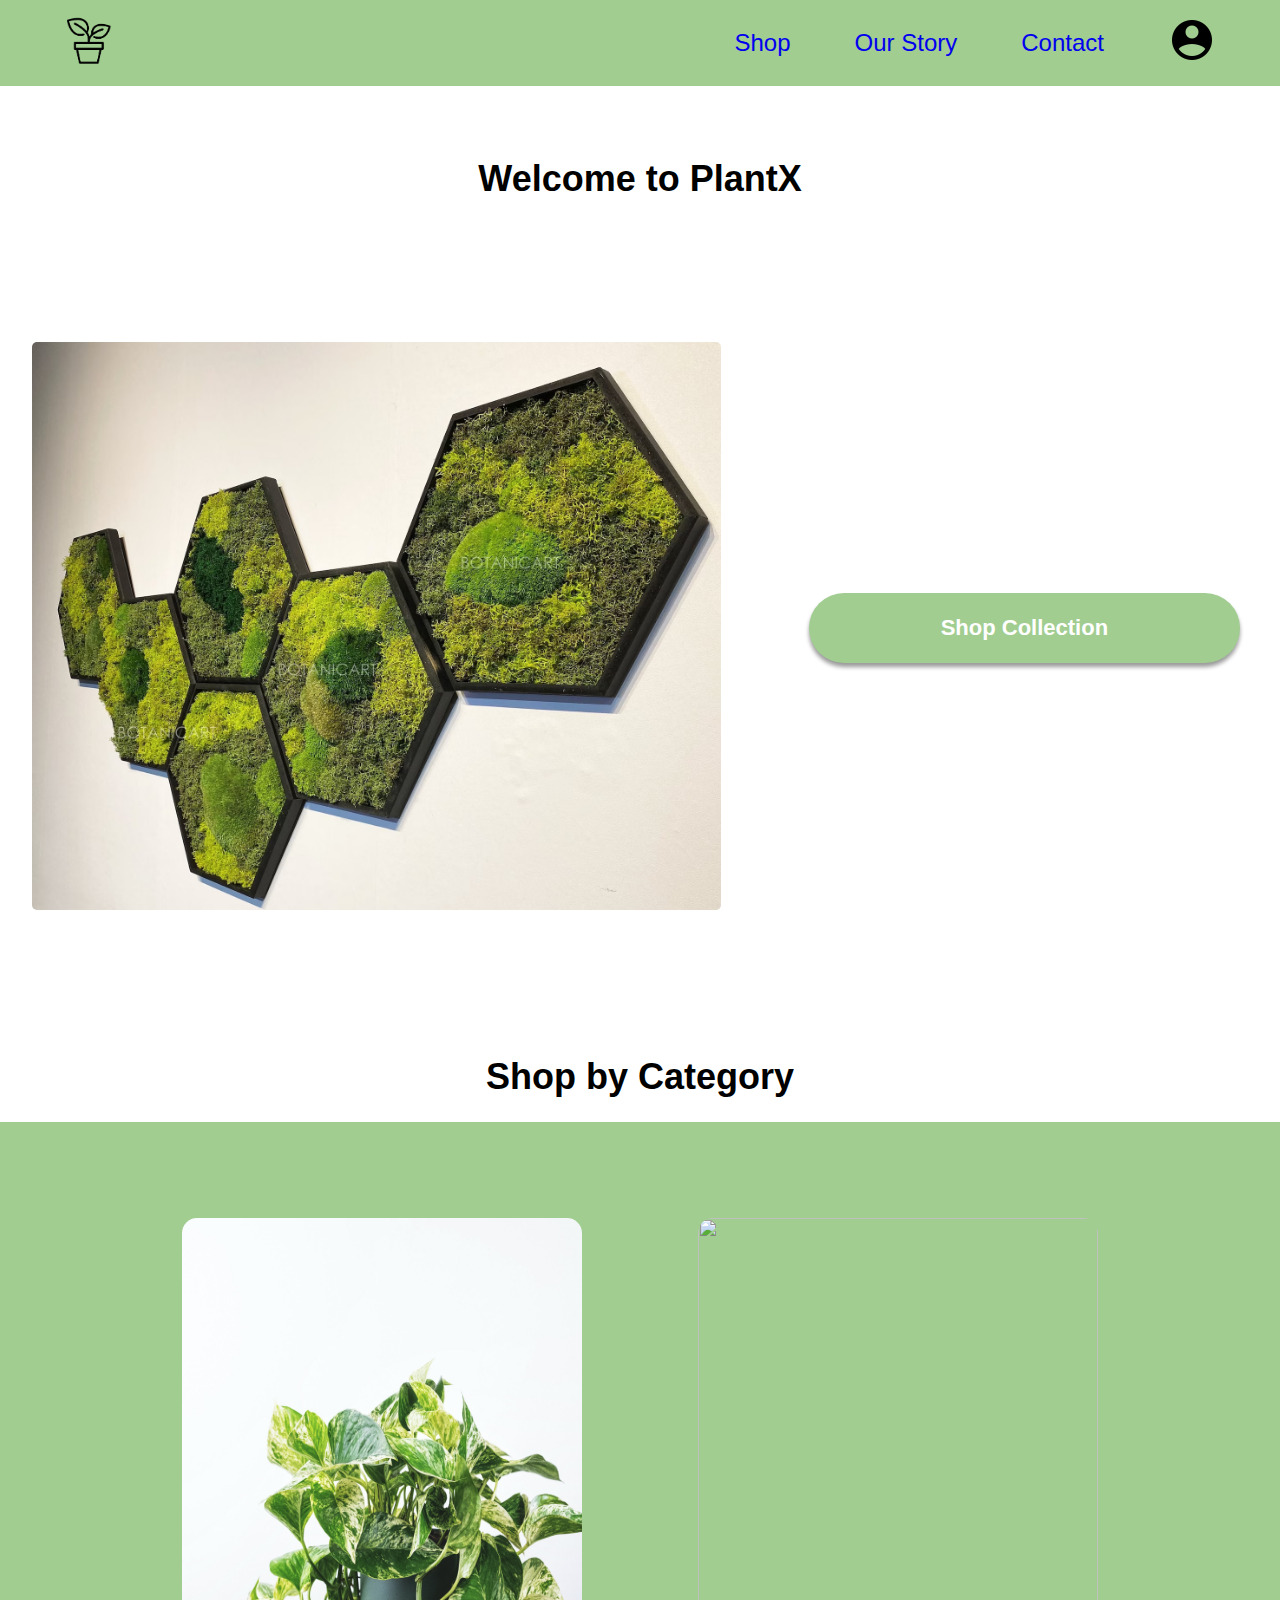
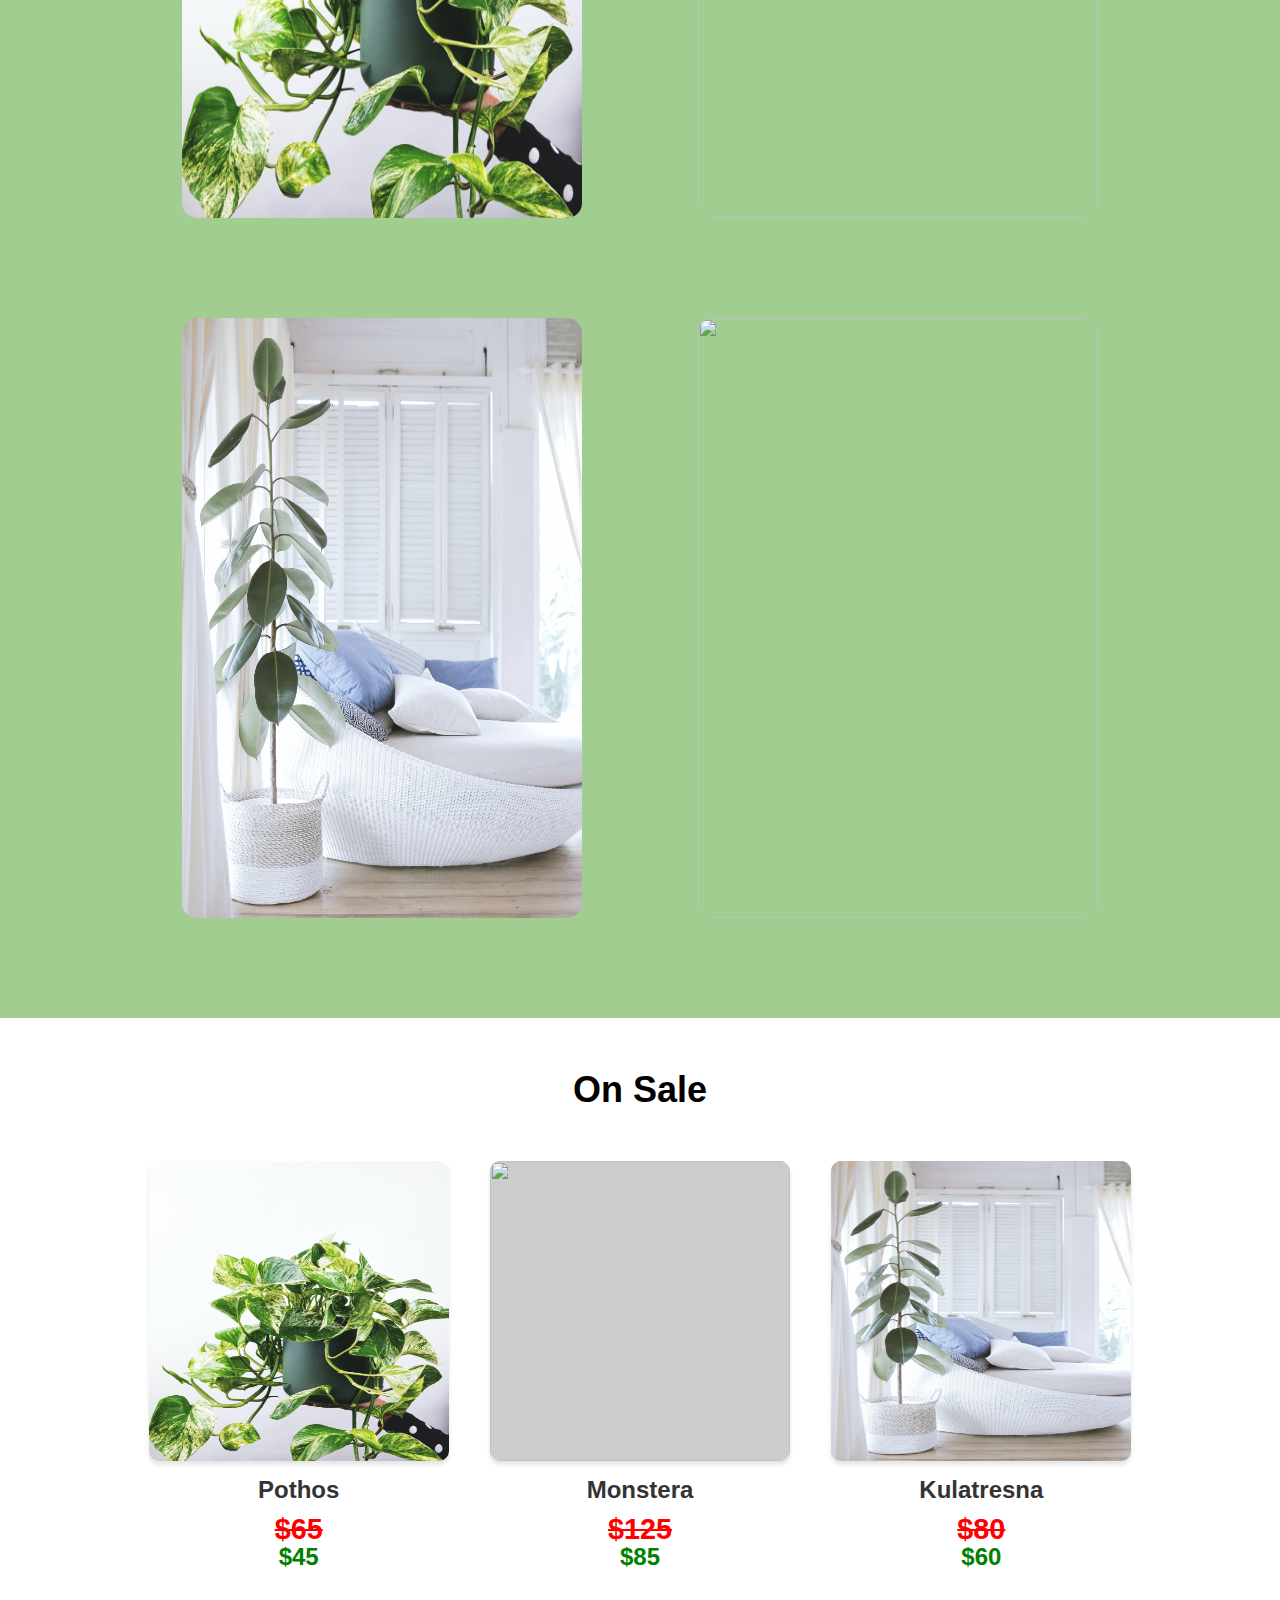
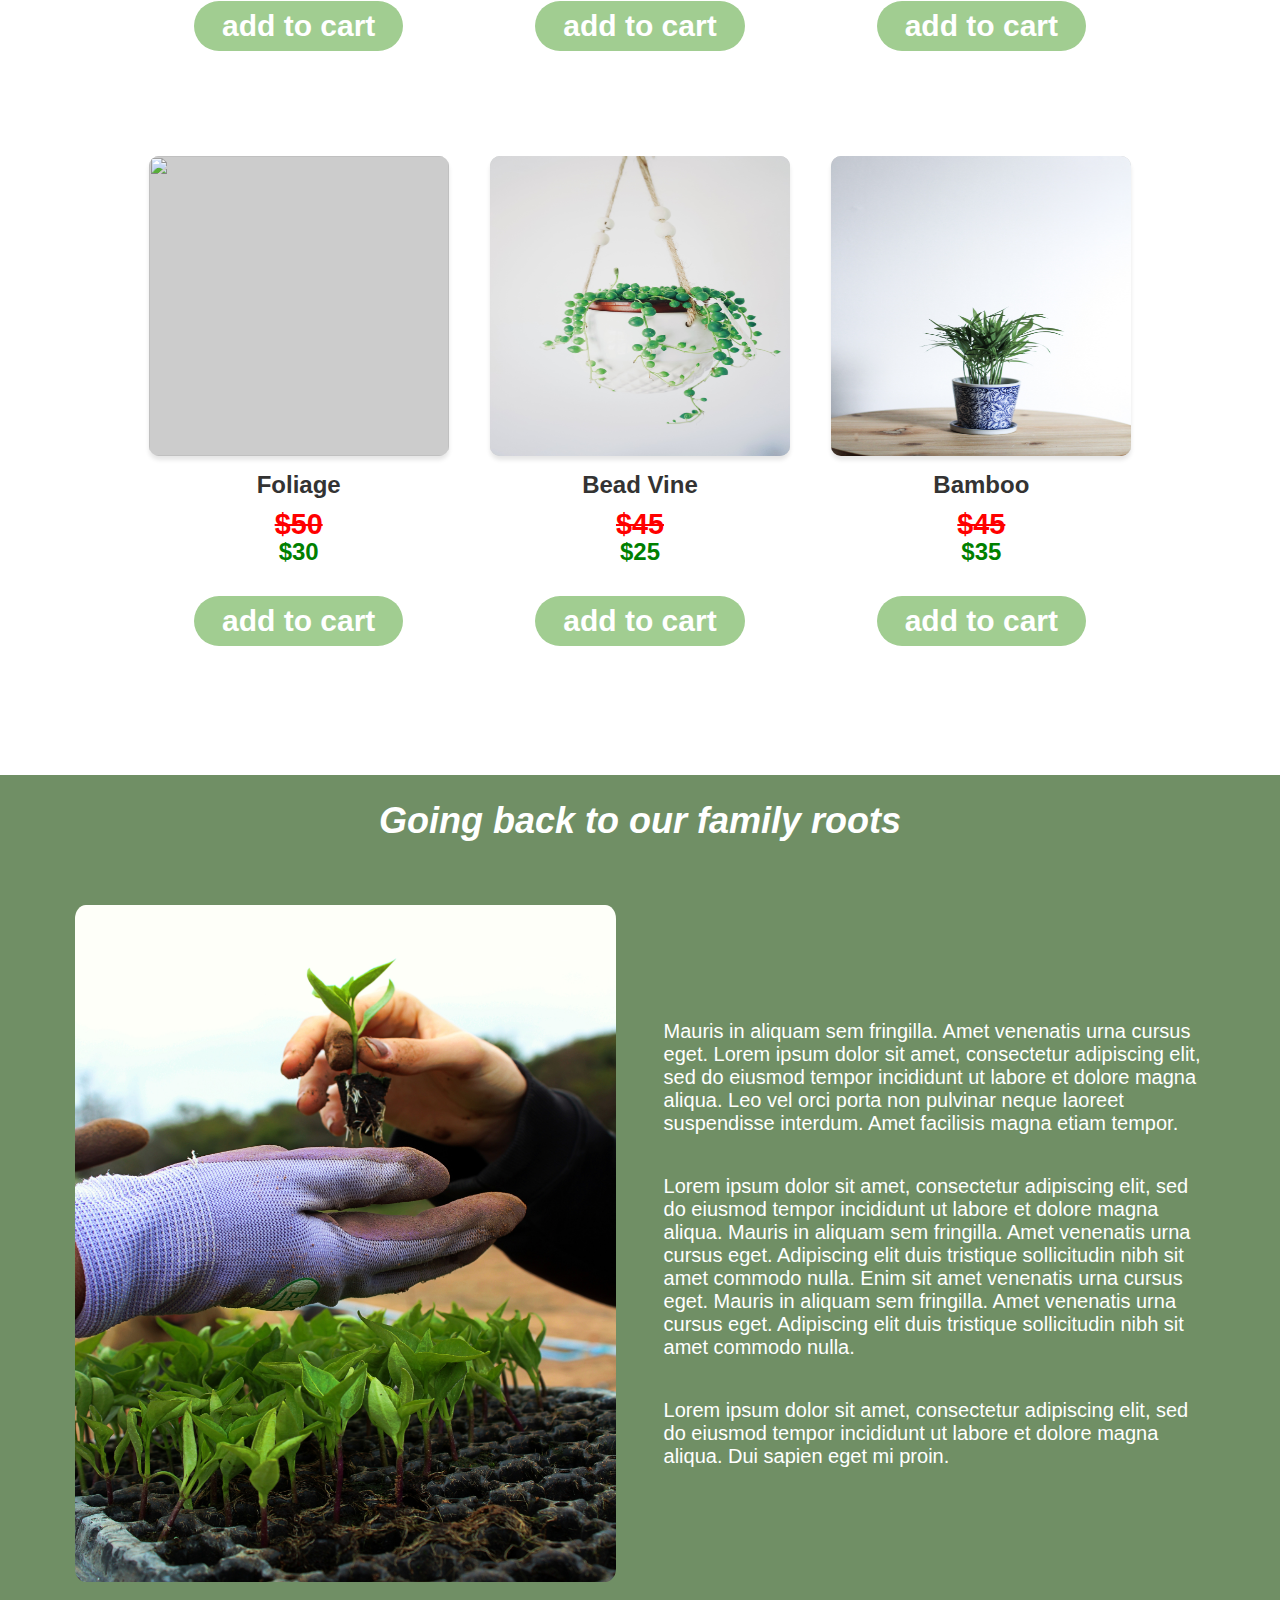
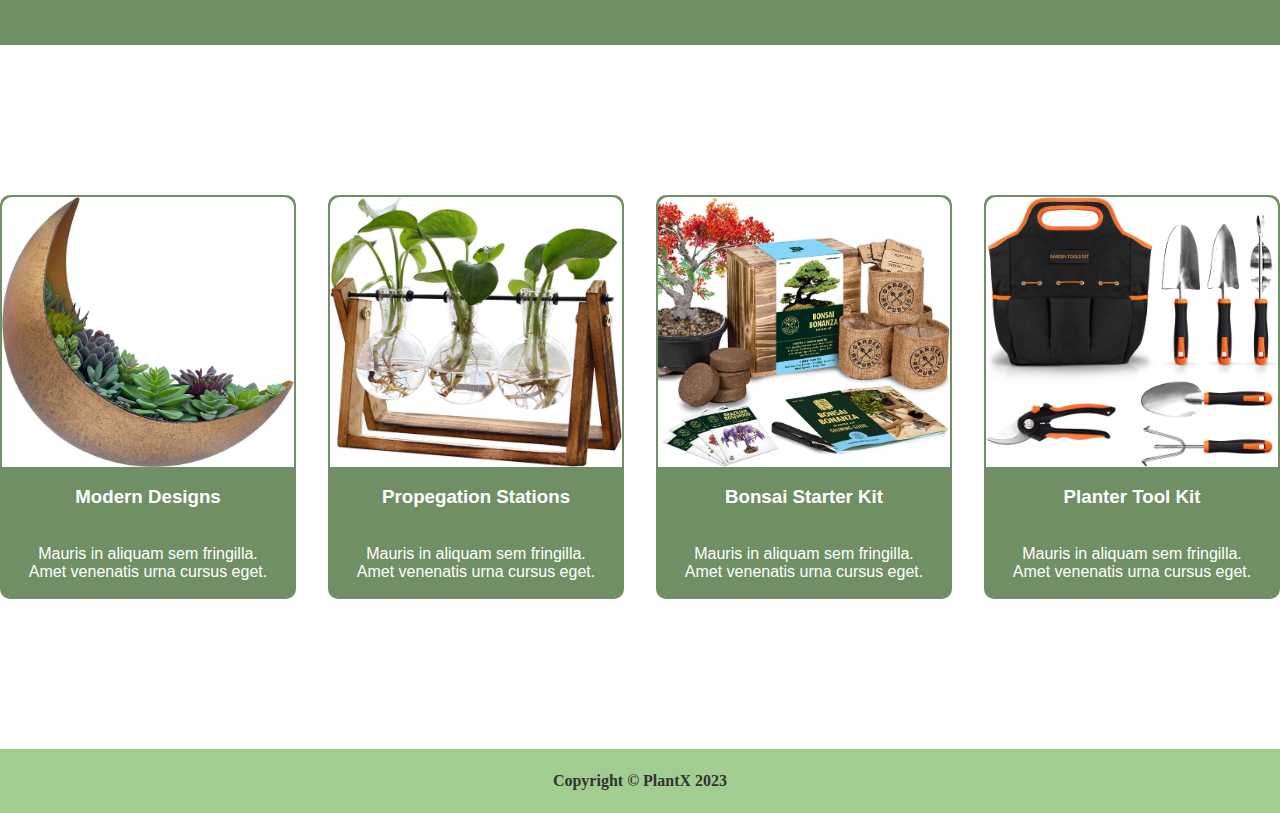
==== index.html @ 91072d6d "first commit" ====
<!DOCTYPE html>
<html lang="en">
<head>
    <meta charset="UTF-8">
    <meta http-equiv="X-UA-Compatible" content="IE=edge">
    <meta name="viewport" content="width=device-width, initial-scale=1.0">
    <link rel="stylesheet" href="styles.css">
    <title>PlantX</title>
</head>
<body>
    
    <nav>
        <div class="nav-bar">
            <div class="logo"><a href="index.html"><img src="/images/logo.png"></a></div>
            <div class="nav-child"><a href="shop.html">Shop</a></div>
            <div class="nav-child"><a href="ourstory.html">Our Story</a></div>
            <div class="nav-child"><a href="#">Contact</a></div>
            <div class="nav-child"><a href="#"><img id="profile-pic" src="/images/profile.png"></a></div>
        </div>
    </nav>

    <section>
        <h1 class="welcome">Welcome to PlantX</h1>
        <div class="container-1">
            <div class="product-1"><img src="/images/livingwall.avif"></div>
            <div class="cta"><button>Shop Collection</button></div>
        </div>
    </section>

    <section>
        <h1>Shop by Category</h1>
        <div class="container-2">
            <div class="grid">
              <div class="product">
                <a href="#"><img src="/images/pothos.jpeg"><span>Pothos</span></a>
              </div>
              <div class="product">
                <a href="#"><img src="/images/monstera.jpeg"><span>Monstera</span></a>
              </div>
              <div class="product">
                <a href="#"><img src="/images/kulatresna.jpeg"><span>Kulatresna</span></a>
              </div>
              <div class="product">
                <a href="#"><img src="/images/foliage.jpeg"><span>Foliage</span></a>
              </div>
            </div>
          </div>
    </section>

    <section>
        <h1 class="sale">On Sale</h1>
        <div class="shop-container-4">
            <div class="shop-grid-4">
              <img src="/images/pothos.jpeg">
              <div class="text-container">Pothos</div>
              <h2>$65</h2>$45
              <button>add to cart</button>
            </div>
            <div class="shop-grid-4">
              <img src="/images/monstera.jpeg">
              <div class="text-container">Monstera</div>
              <h2>$125</h2>$85
              <button>add to cart</button>
            </div>
            <div class="shop-grid-4">
              <img src="/images/kulatresna.jpeg">
              <div class="text-container">Kulatresna</div>
              <h2>$80</h2>$60
              <button>add to cart</button>
            </div>
            <div class="shop-grid-4">
              <img src="/images/foliage.jpeg">
              <div class="text-container">Foliage</div>
              <h2>$50</h2>$30
              <button>add to cart</button>
            </div>
            <div class="shop-grid-4">
              <img src="/images/beadvine.jpeg">
              <div class="text-container">Bead Vine</div>
              <h2>$45</h2>$25
              <button>add to cart</button>
            </div>
            <div class="shop-grid-4">
              <img src="/images/bamboo.jpeg">
              <div class="text-container">Bamboo</div>
              <h2>$45</h2>$35
              <button>add to cart</button>
            </div>
          </div>
    </section>

    <section>
        <h1 class="family">Going back to our family roots</h1>
        <div class="shop-container-3">
            <div class="child-3">
                <img src="/images/planting.jpeg">
            </div>
            <div class="child-3">
                <p>Mauris in aliquam sem fringilla. Amet venenatis urna cursus eget. Lorem ipsum dolor sit amet, consectetur adipiscing elit, sed do eiusmod tempor incididunt ut labore et dolore magna aliqua. Leo vel orci porta non pulvinar neque laoreet suspendisse interdum. Amet facilisis magna etiam tempor.</p>
                <p>Lorem ipsum dolor sit amet, consectetur adipiscing elit, sed do eiusmod tempor incididunt ut labore et dolore magna aliqua. Mauris in aliquam sem fringilla. Amet venenatis urna cursus eget. Adipiscing elit duis tristique sollicitudin nibh sit amet commodo nulla. Enim sit amet venenatis urna cursus eget. Mauris in aliquam sem fringilla. Amet venenatis urna cursus eget. Adipiscing elit duis tristique sollicitudin nibh sit amet commodo nulla. </p>
                <p>Lorem ipsum dolor sit amet, consectetur adipiscing elit, sed do eiusmod tempor incididunt ut labore et dolore magna aliqua. Dui sapien eget mi proin.</p>
            </div>
        </div>
    </section>

    <section>
        <div class="cards-container">
            <div class="card"><img src="/images/plantcard1.jpg"><h3>Modern Designs</h3><p>Mauris in aliquam sem fringilla. Amet venenatis urna cursus eget.</p></div>
            <div class="card"><img src="/images/plantcard2.jpg"><h3>Propegation Stations</h3><p>Mauris in aliquam sem fringilla. Amet venenatis urna cursus eget.</p></div>
            <div class="card"><img src="/images/plantcard3.jpg"><h3>Bonsai Starter Kit</h3><p>Mauris in aliquam sem fringilla. Amet venenatis urna cursus eget.</p></div>
            <div class="card"><img src="/images/plantcard4.jpg"><h3>Planter Tool Kit</h3><p>Mauris in aliquam sem fringilla. Amet venenatis urna cursus eget.</p></div>
        </div>
    </section>

    <footer>
        Copyright &copy; PlantX 2023
    </footer>

</body>
</html>
---- styles.css ----
body {
    margin: 0;
}

section .welcome {
    margin-top: 2em;
}

nav {
    position: sticky;
    top: 0;
    background-color: white;
    z-index: 9999;
}

.nav-bar {
    display: flex;
    align-items: center;
    flex-wrap: wrap;
    gap: 4em;
    padding: 1em 4em;
    background-color: #a1cd91;
}

.nav-bar div:nth-child(1) {
    margin-right: auto;
  }

.logo img {
    width: 50px;
    height: 50px;
  }

.logo img:hover {
    transform: translateY(-4px);
    transition: transform 0.1s ease-in-out;
}

.nav-child {
    font-family: Verdana, Geneva, Tahoma, sans-serif;
    color: white;
    font-size: 24px;
  }

.nav-child a {
    text-decoration: none;
}

.nav-child a:visited {
    color: white;
}

.nav-child:hover {
    font-weight: bold;
    transform: translateY(-4px);
    transition: transform 0.1s ease-in-out;
  }

.container-1 {
    display: flex;
    align-items: center;
    height: 600px;
    margin: 8em 2em;
  }

.container-1 > .cta, img {
    width: 100%;
}

.container-1 img {
    border-radius: 5px;
}

.cta button {
    background-color: #a1cd91;
    color: white;
    font-family: Verdana, Geneva, Tahoma, sans-serif;
    font-size: 22px;
    font-weight: bold;
    padding: 1em 6em;
    border-radius: 50px;
    border: none;
    margin-left: 4em;
    box-shadow: 0 4px 4px rgba(0, 0.4, 0, 0.4);
}

.cta button:hover {
    background-color: #708f65;
    transform: translateY(4px);
} 

h1 {
    text-align: center;
    font-family: Verdana, Geneva, Tahoma, sans-serif;
    font-size: 36px;
}

.container-2 {
    background-color: #a1cd91;
}

.grid {
    display: grid;
    grid-template-rows: repeat(2, 1fr);
    grid-template-columns: repeat(2, minmax(0, 1fr));
    justify-items: center;
    grid-row-gap: 6em; 
    grid-column-gap: 0.5em;
    padding: 6em 0 6em 0;
    width: 80%;
    background-color: #a1cd91;
    margin: 0 auto;
}

.product img {
    width: 400px;
    height: 600px;
    border-radius: 15px;
}

.product {
    position: relative;
  }
  
  .product span {
    position: absolute;
    top: 50%;
    left: 50%;
    transform: translate(-50%, -50%);
    color: white;
    font-size: 2rem;
    font-weight: bold;
    font-family: Verdana, Geneva, Tahoma, sans-serif;
    opacity: 0;
    transition: opacity 0.2s ease-in-out;
  }
  
  .product:hover span {
    opacity: 1;
  }
  
  .product:hover img {
    filter: brightness(70%);
  }

.cards-container {
    display: flex;
    justify-content: center;
    align-items: center;
    width: 100%;
    height: 44rem;
    gap: 2em;
}

.card {
    display: flex;
    flex-direction: column;
    position: relative;
    border: 2px solid #708f65;
    border-radius: 10px;
    width: 300px;
    height: 400px;
    text-align: center;
    background-color: #708f65;
    color: white;
    font-family: Verdana, Geneva, Tahoma, sans-serif;
}

.card img {
    border-radius: 10px 10px 0px 0px;
    width: 100%;
    height: 270px;
}

.card p {
    position: absolute;
    bottom: 0;
    left: 0; 
    margin: 0; 
    padding: 1em;
}


/* Shop page */

.shop-container-1 {
    display: flex;
    justify-content: center;
    align-items: center;
    height: 800px;
}

.shop-left {
    width: 50%;
    padding: 2em;
}

.shop-left img {
    border-radius: 10px;
}

.shop-right {
    display: flex;
    flex-direction: column;
    width: 50%;
    align-items: center;
}

.shop-right h1 {
    margin-bottom: -2%;
}

.shop-right p {
    font-family: Verdana, Geneva, Tahoma, sans-serif;
    font-size: 28px;
    font-weight: bold;
}

.shop-right  ul li {
    font-size: 24px;
    font-family: Verdana, Geneva, Tahoma, sans-serif;
    margin-bottom: 10px;
  }

  .shop-right button {
    width: 40%;
    align-self: center;
    font-size: 22px;
    font-weight: bold;
    margin-top: 10%;
    border-radius: 10px;
    border: none;
    height: 2em;
    background-color: #a1cd91;
    color: white;
    box-shadow: 0 4px 4px rgba(0, 0.4, 0, 0.4);
  }

  .shop-right button:hover {
    background-color: #708f65;
    transform: translateY(4px);
  }

  .shop-container-2 {
    display: grid;
    grid-template-columns: repeat(3, 1fr);
    grid-template-rows: repeat(2, 1fr);
    justify-content: center;
    justify-items: center;
    width: 80%;
    margin: auto;
    padding-top: 4%;
  }
  
  .shop-grid {
    display: flex;
    flex-direction: column;
    align-items: center;
  }

  .shop-grid img {
    background-color: #ccc;
    text-align: center;
    width: 300px;
    height: 300px;
    border-radius: 10px;
    margin-bottom: 5%;
    box-shadow: 0 4px 4px rgba(0, 0.1, 0, 0.1);
  }
  
  
.text-container {
    font-family: Verdana, Geneva, Tahoma, sans-serif;
    text-align: center;
    font-size: 1.2em;
    font-weight: bold;
    color: #333;
    margin-bottom: -5%;
  }
  
  .shop-grid h2 {
    font-size: 1.2em;
    font-family: Verdana, Geneva, Tahoma, sans-serif;
  }
  
  .shop-grid button {
    border: none;
    border-radius: 40px;
    background-color: #a1cd91;
    color: white;
    font-family: Verdana, Geneva, Tahoma, sans-serif;
    font-size: 1.25em;
    font-weight: bold;
    padding: 0.5rem 1.75rem;
    margin-bottom: 35%;
  }

  .shop-grid button:hover {
    background-color: #708f65;
  }

.family {
    background-color: #708f65;
    margin-bottom: 0%;
    font-family: Verdana, Geneva, Tahoma, sans-serif;
    color: white;
    padding-top: 2%;
    font-style: italic;
}

  .shop-container-3 {
    display: flex;
    align-items: center;
    justify-content: center;
    background-color: #708f65;
    height: 700px;
    color: white;
    font-family: Verdana, Geneva, Tahoma, sans-serif;
    font-size: 1.25em;
    padding: 4%;
  }

.child-3 {
    display: flex;
    flex-direction: column;
    justify-content: center;
    padding: 1% 2%;
    width: 100%;
    height: 100%;
    box-sizing: border-box; 
}

.child-3 img {
    max-width: 100%;
    max-height: 100%;
    border-radius: 2%;
}

/* next section */

.sale {
    margin-top: 4%;
    font-family: Verdana, Geneva, Tahoma, sans-serif;
}

.shop-container-4 {
    display: grid;
    grid-template-columns: repeat(3, 1fr);
    grid-template-rows: repeat(2, 1fr);
    justify-content: center;
    justify-items: center;
    width: 80%;
    margin: auto;
    padding-top: 2%;
  }
  
  .shop-grid-4 {
    display: flex;
    flex-direction: column;
    align-items: center;
    color: green;
    font-size: 1.5rem;
    font-weight: bold;
    font-family: Verdana, Geneva, Tahoma, sans-serif;
  }

  .shop-grid-4 img {
    background-color: #ccc;
    text-align: center;
    width: 300px;
    height: 300px;
    border-radius: 10px;
    margin-bottom: 5%;
    box-shadow: 0 4px 4px rgba(0, 0.1, 0, 0.1);
  }
  
  
.text-container {
    font-family: Verdana, Geneva, Tahoma, sans-serif;
    text-align: center;
    font-size: 1em;
    font-weight: bold;
    color: #333;
    margin-bottom: -5%;
  }
  
  .shop-grid-4 h2 {
    font-size: 1.2em;
    font-family: Verdana, Geneva, Tahoma, sans-serif;
    color:red;
    text-decoration: line-through;
    margin-bottom: -1%;
  }
  
  .shop-grid-4 button {
    border: none;
    border-radius: 40px;
    background-color: #a1cd91;
    color: white;
    font-family: Verdana, Geneva, Tahoma, sans-serif;
    font-size: 1.25em;
    font-weight: bold;
    padding: 0.5rem 1.75rem;
    margin-bottom: 35%;
    margin-top: 10%;
  }

  .shop-grid-4 button:hover {
    background-color: #708f65;
  }

  footer {
    display: flex;
    background-color: #a1cd91;
    height: 4em;
    justify-content: center;
    align-items: center;
    color: #333;
    font-weight: bold;
  }

  /* Our Story */

  .story {
    margin: 4em 6em;
    font-size: 1.5rem;
    text-align: center;
    font-family: Verdana, Geneva, Tahoma, sans-serif;
    line-height: 1.5;
  }

  .story img {
    border-radius: 10px;
  }
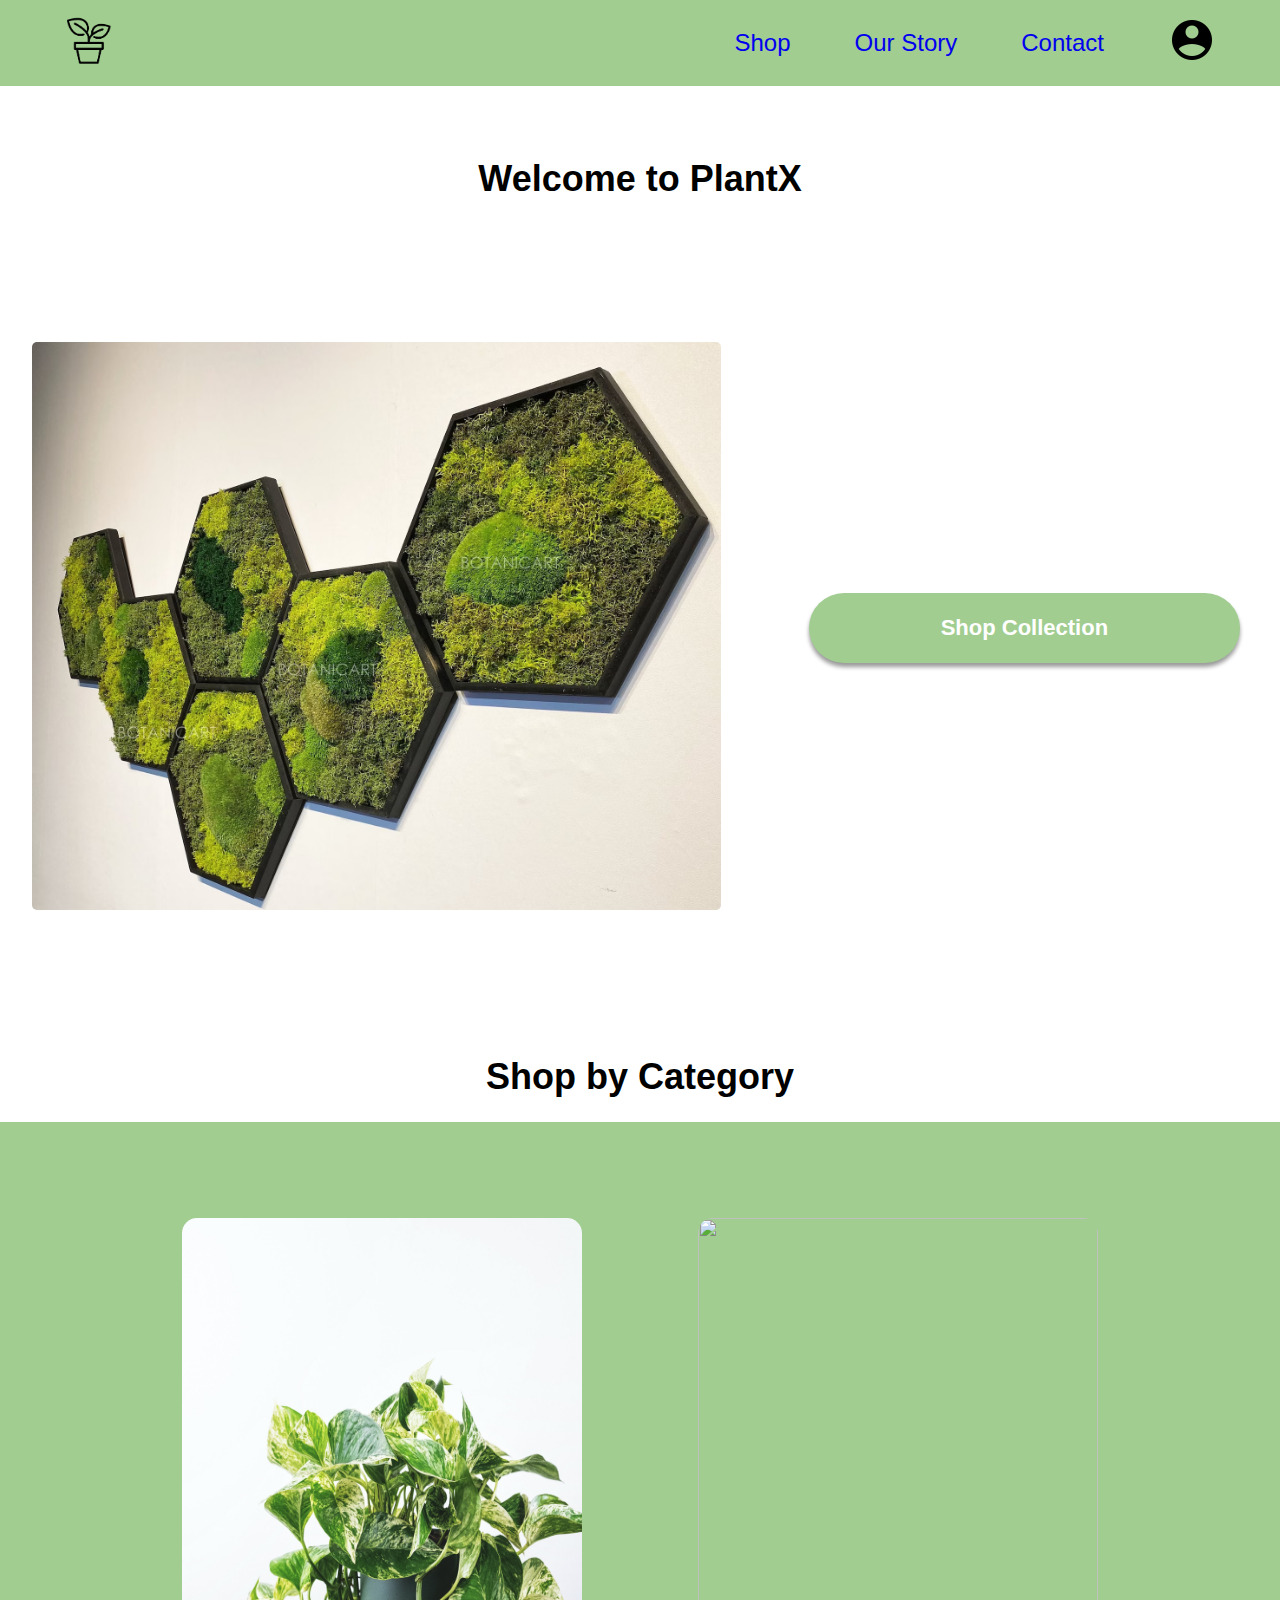
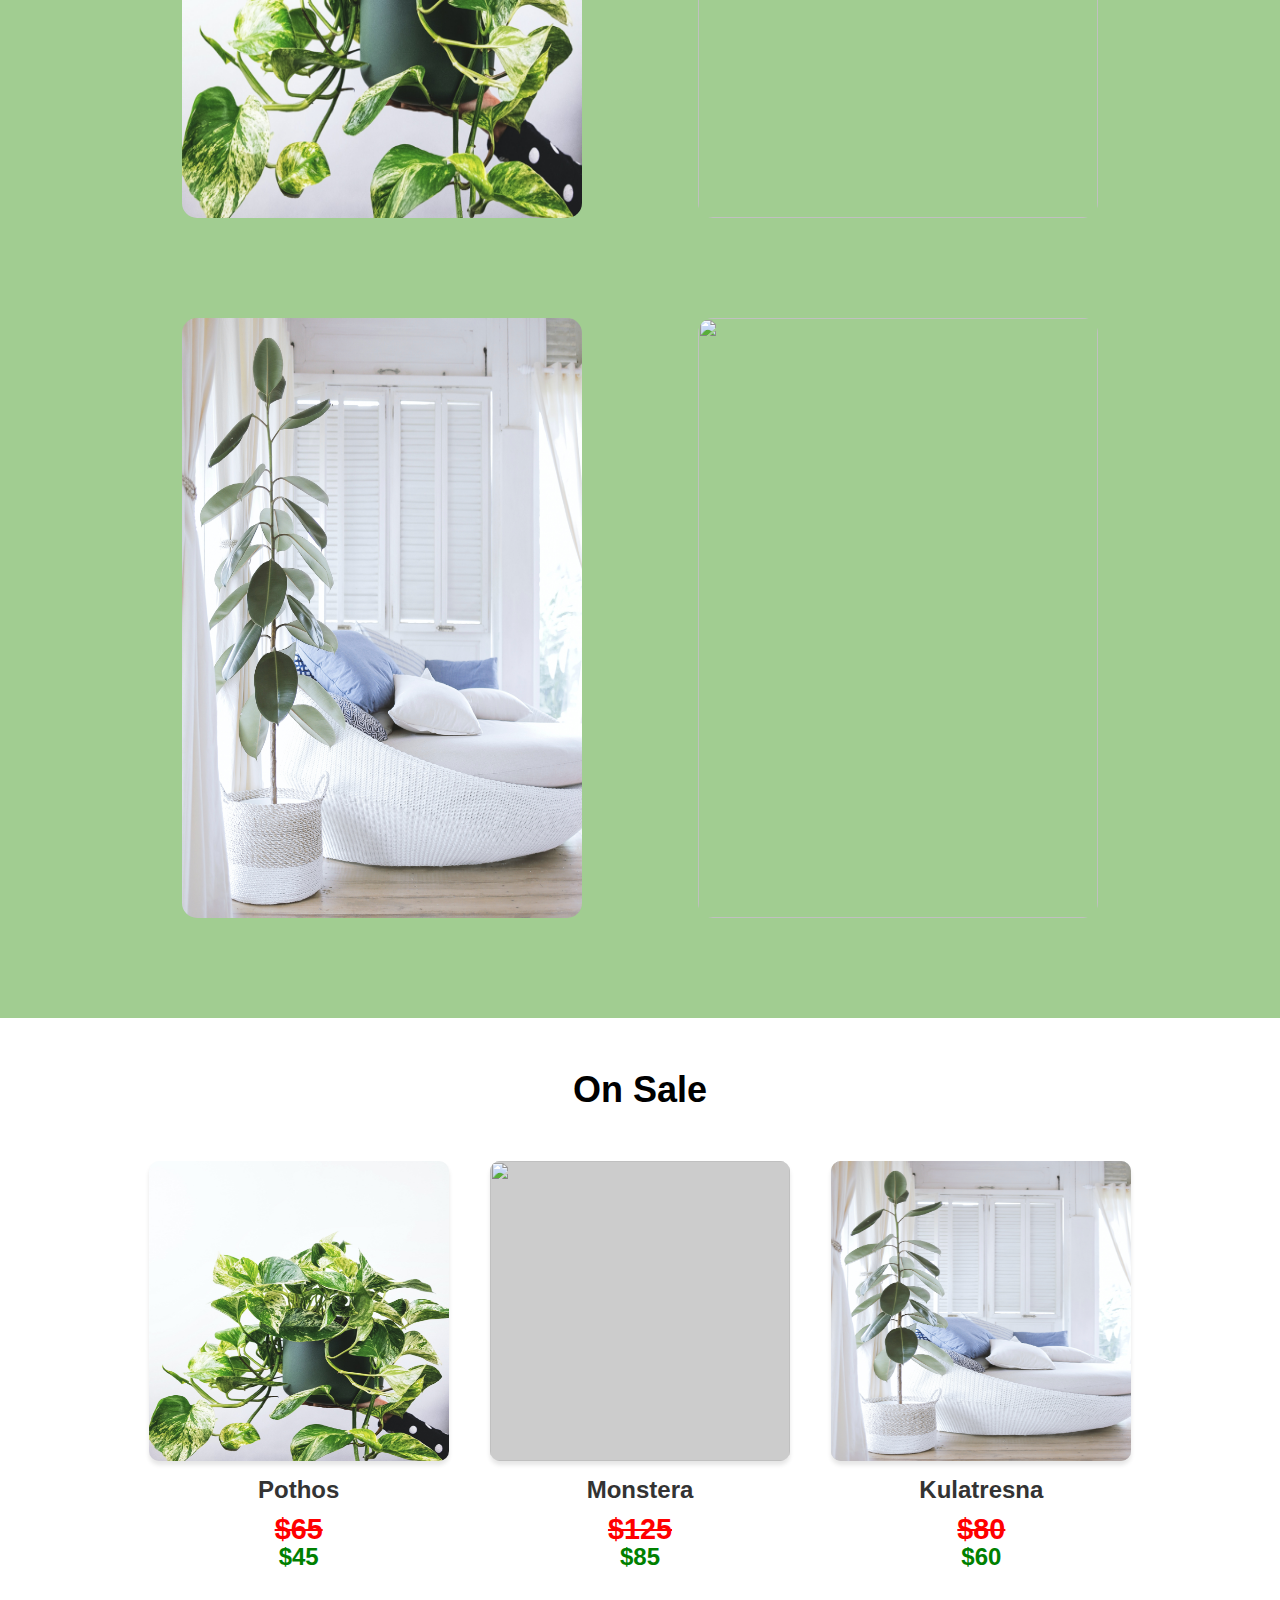
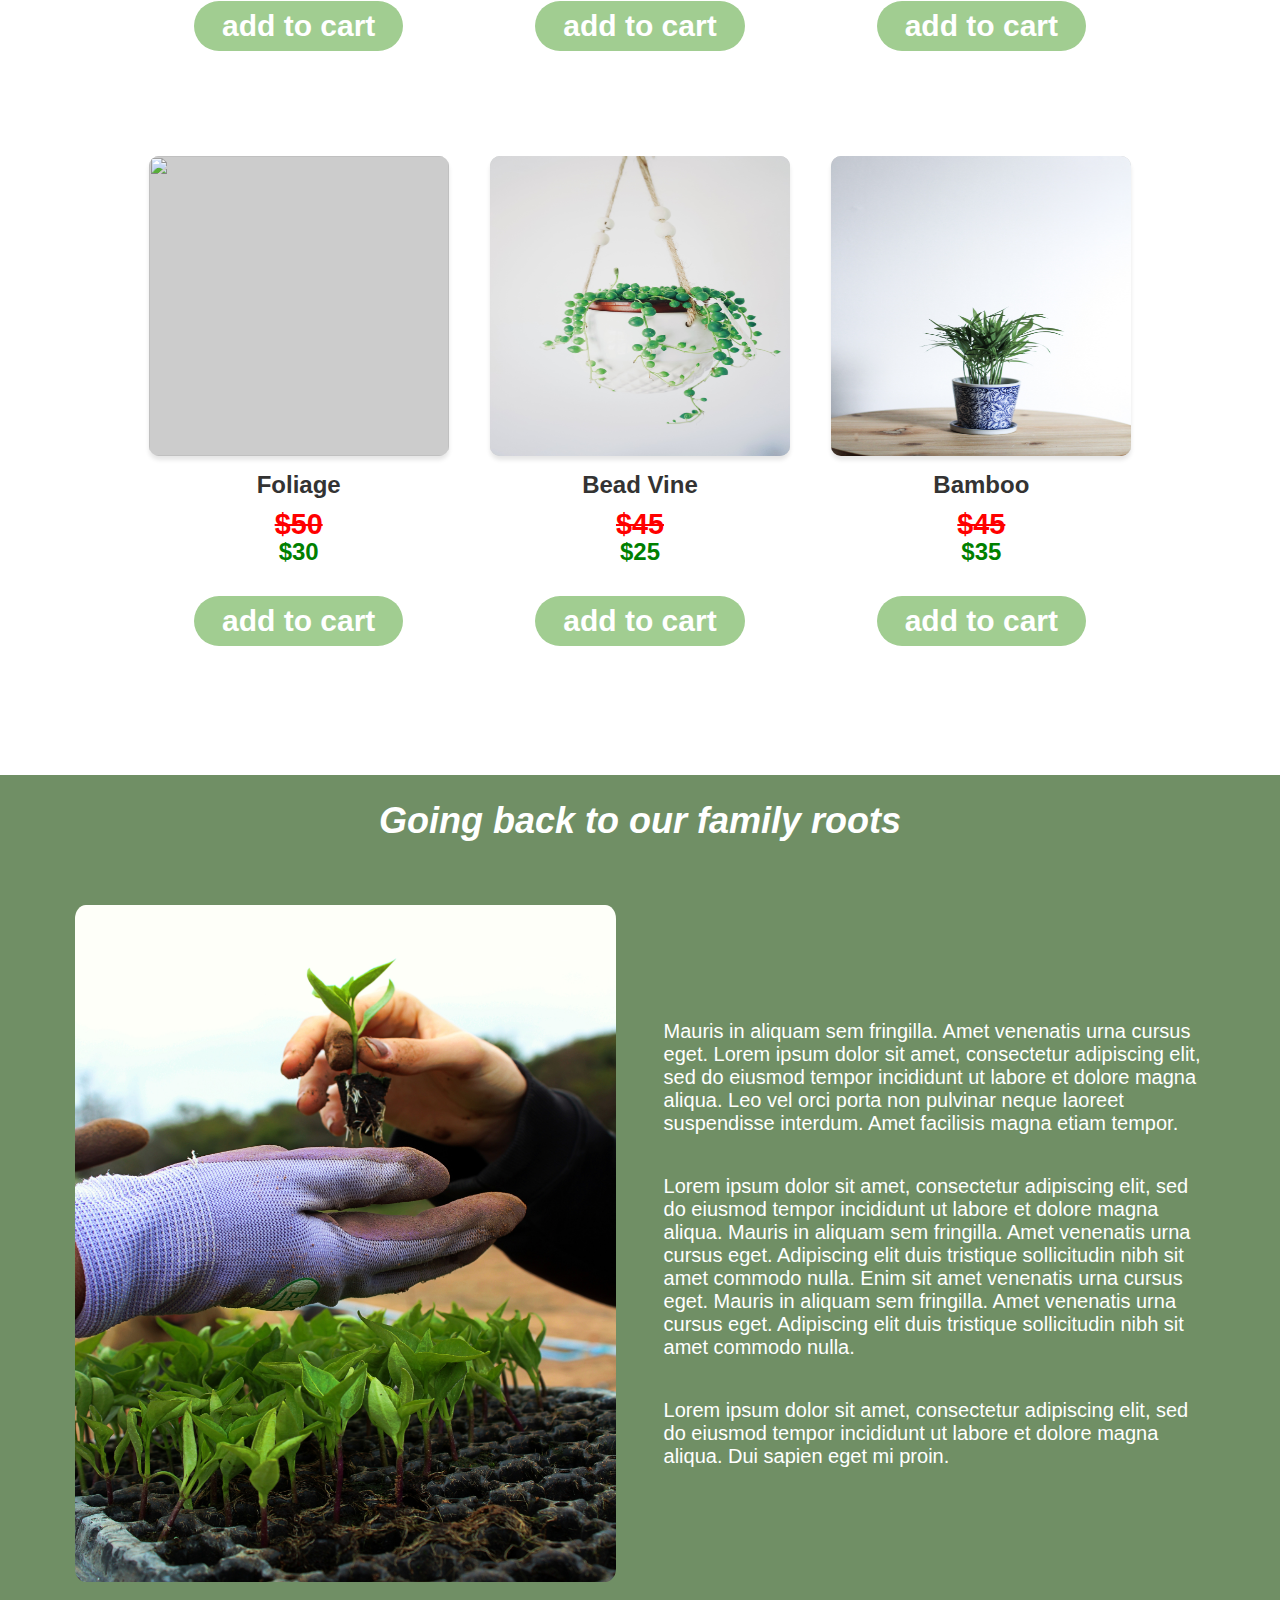
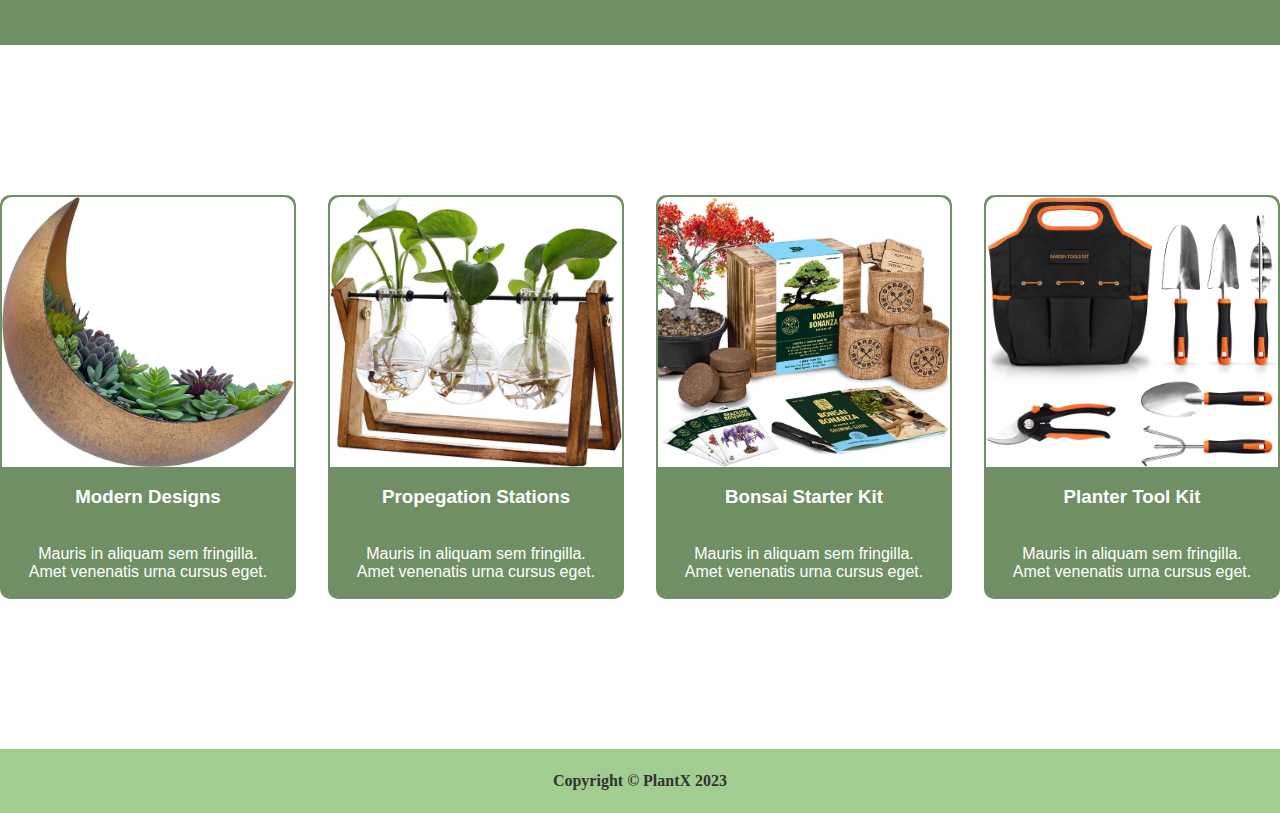
==== commit e1febcbd: "testing images by making slight changes to folder and names." ====
--- a/index.html
+++ b/index.html
@@ -22,7 +22,7 @@
     <section>
         <h1 class="welcome">Welcome to PlantX</h1>
         <div class="container-1">
-            <div class="product-1"><img src="/images/livingwall.avif"></div>
+            <div class="product-1"><img src="images/livingwall.avif"></div>
             <div class="cta"><button>Shop Collection</button></div>
         </div>
     </section>
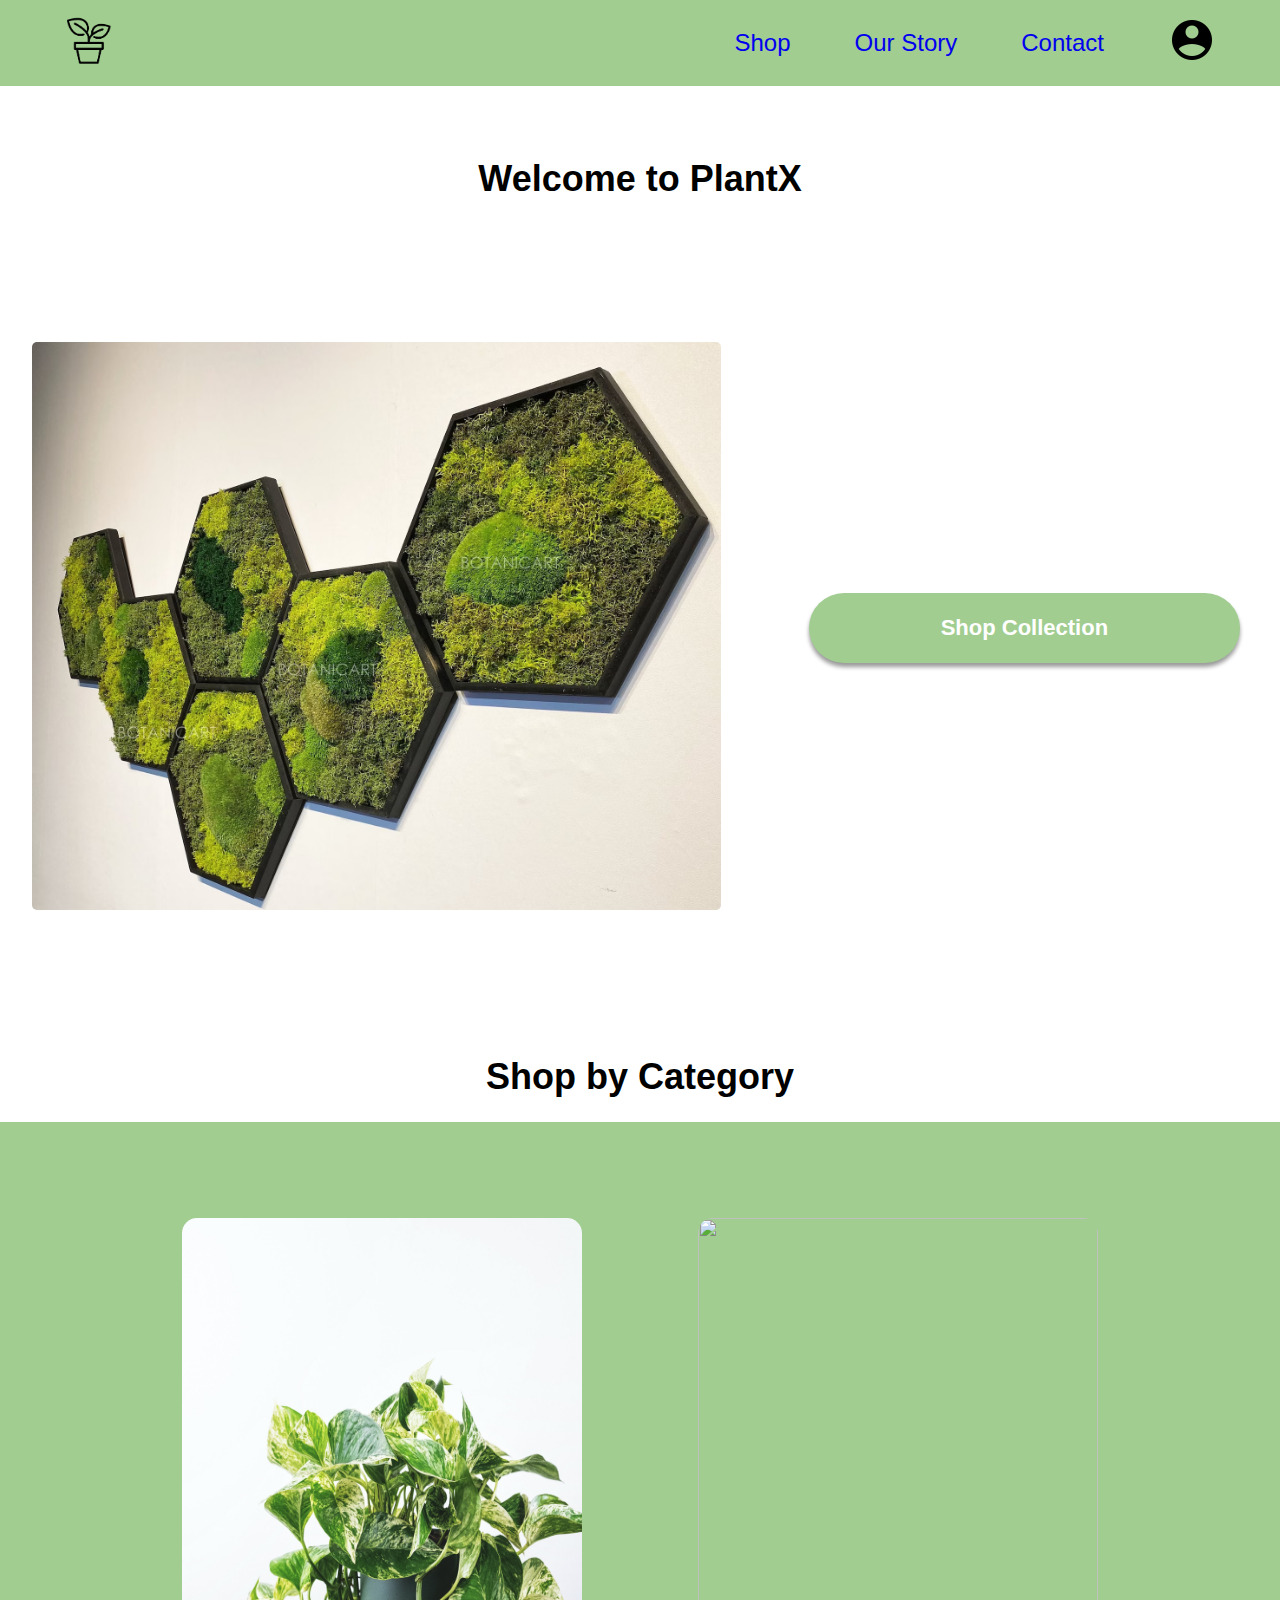
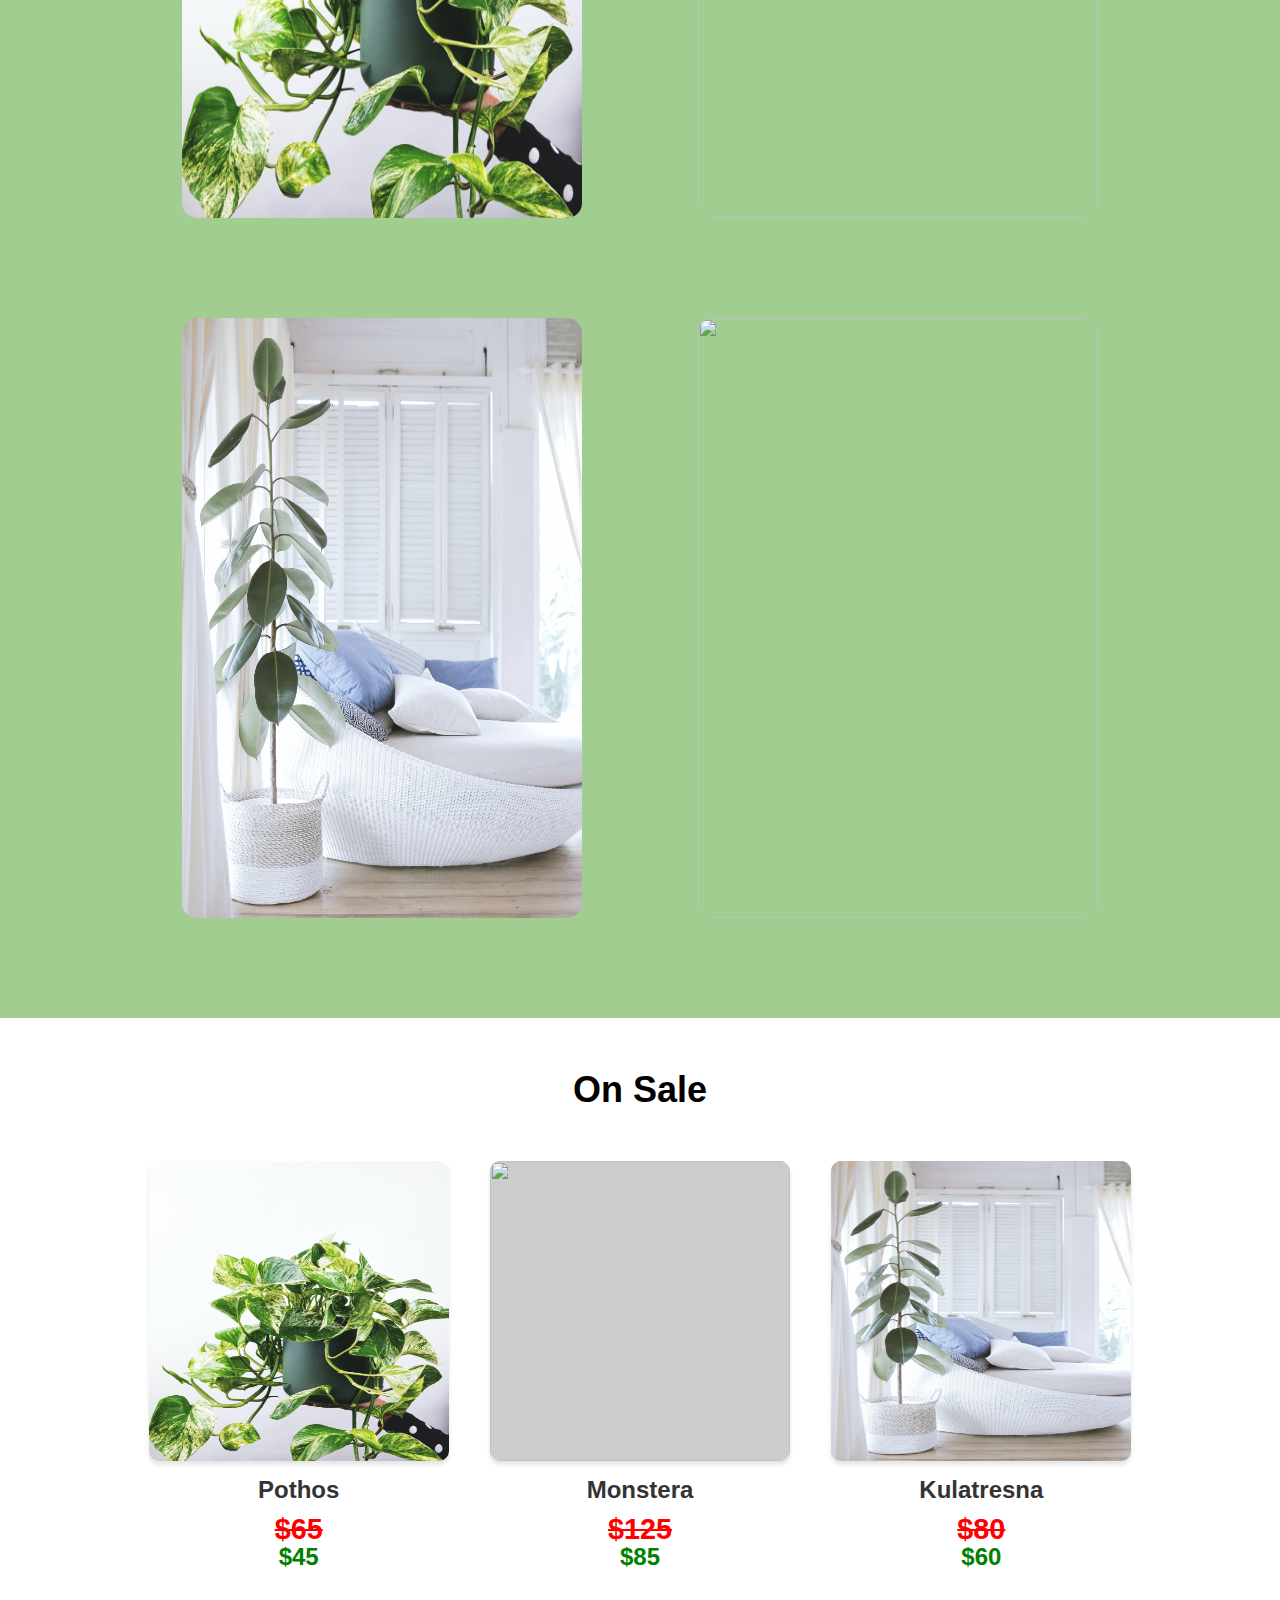
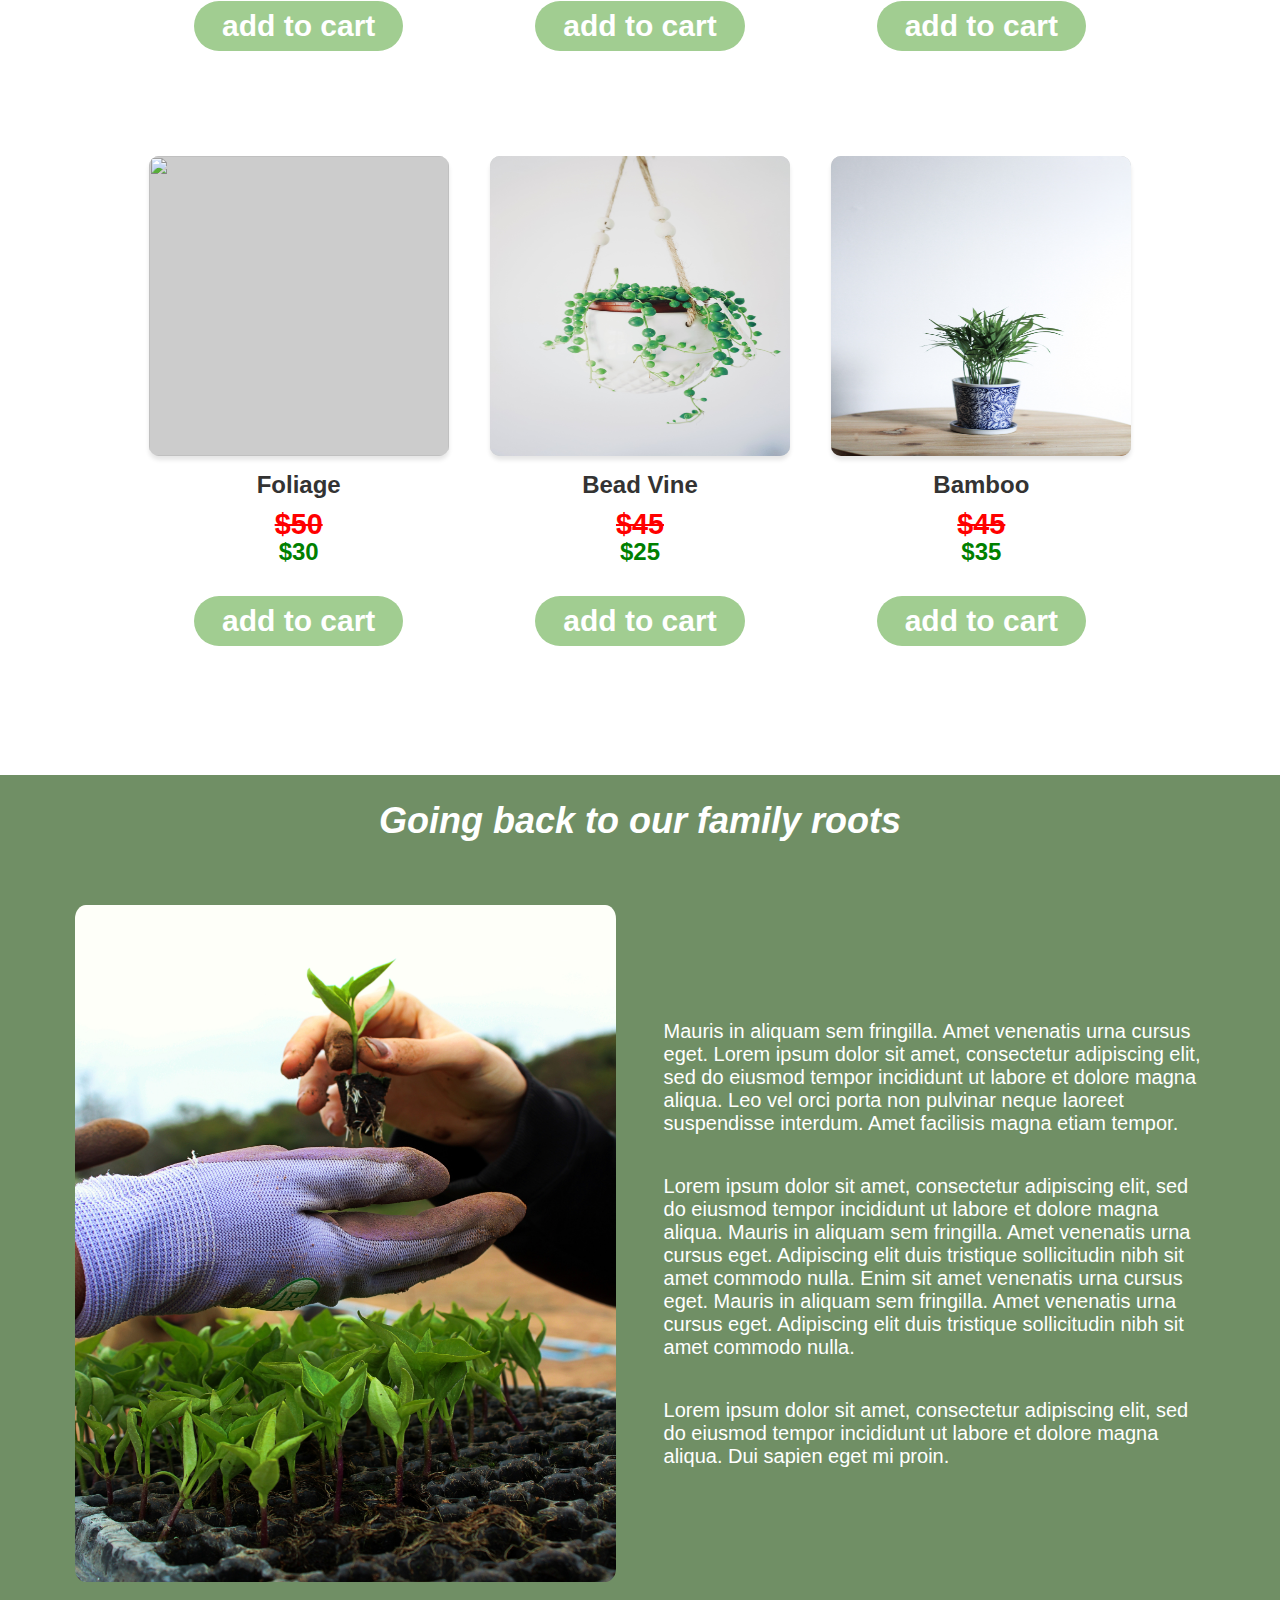
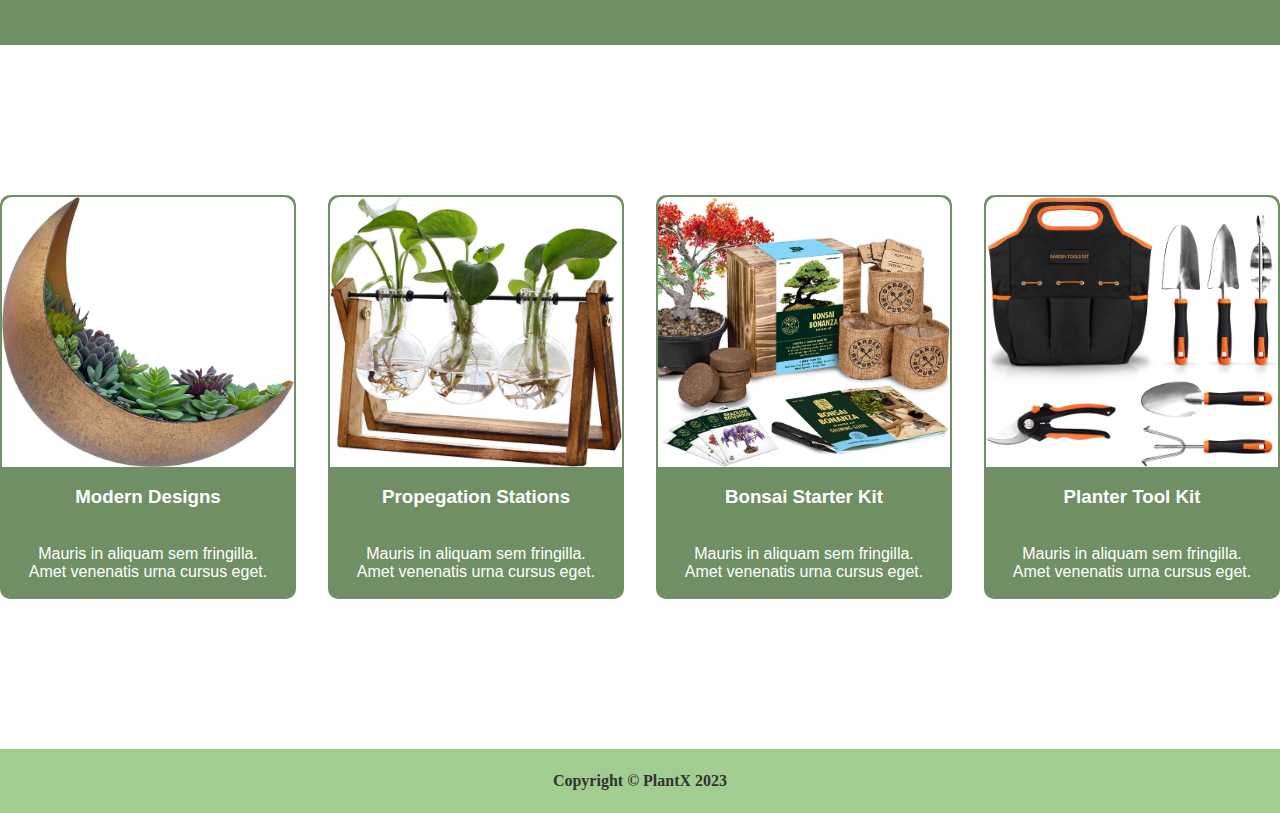
==== commit 2d8fe46d: "second attempt at reformatting images" ====
--- a/index.html
+++ b/index.html
@@ -11,7 +11,7 @@
     
     <nav>
         <div class="nav-bar">
-            <div class="logo"><a href="index.html"><img src="/images/logo.png"></a></div>
+            <div class="logo"><a href="index.html"><img src="images/logo.png"></a></div>
             <div class="nav-child"><a href="shop.html">Shop</a></div>
             <div class="nav-child"><a href="ourstory.html">Our Story</a></div>
             <div class="nav-child"><a href="#">Contact</a></div>
@@ -32,16 +32,16 @@
         <div class="container-2">
             <div class="grid">
               <div class="product">
-                <a href="#"><img src="/images/pothos.jpeg"><span>Pothos</span></a>
+                <a href="#"><img src="images/pothos.jpeg"><span>Pothos</span></a>
               </div>
               <div class="product">
-                <a href="#"><img src="/images/monstera.jpeg"><span>Monstera</span></a>
+                <a href="#"><img src="images/monstera.jpeg"><span>Monstera</span></a>
               </div>
               <div class="product">
-                <a href="#"><img src="/images/kulatresna.jpeg"><span>Kulatresna</span></a>
+                <a href="#"><img src="images/kulatresna.jpeg"><span>Kulatresna</span></a>
               </div>
               <div class="product">
-                <a href="#"><img src="/images/foliage.jpeg"><span>Foliage</span></a>
+                <a href="#"><img src="images/foliage.jpeg"><span>Foliage</span></a>
               </div>
             </div>
           </div>
